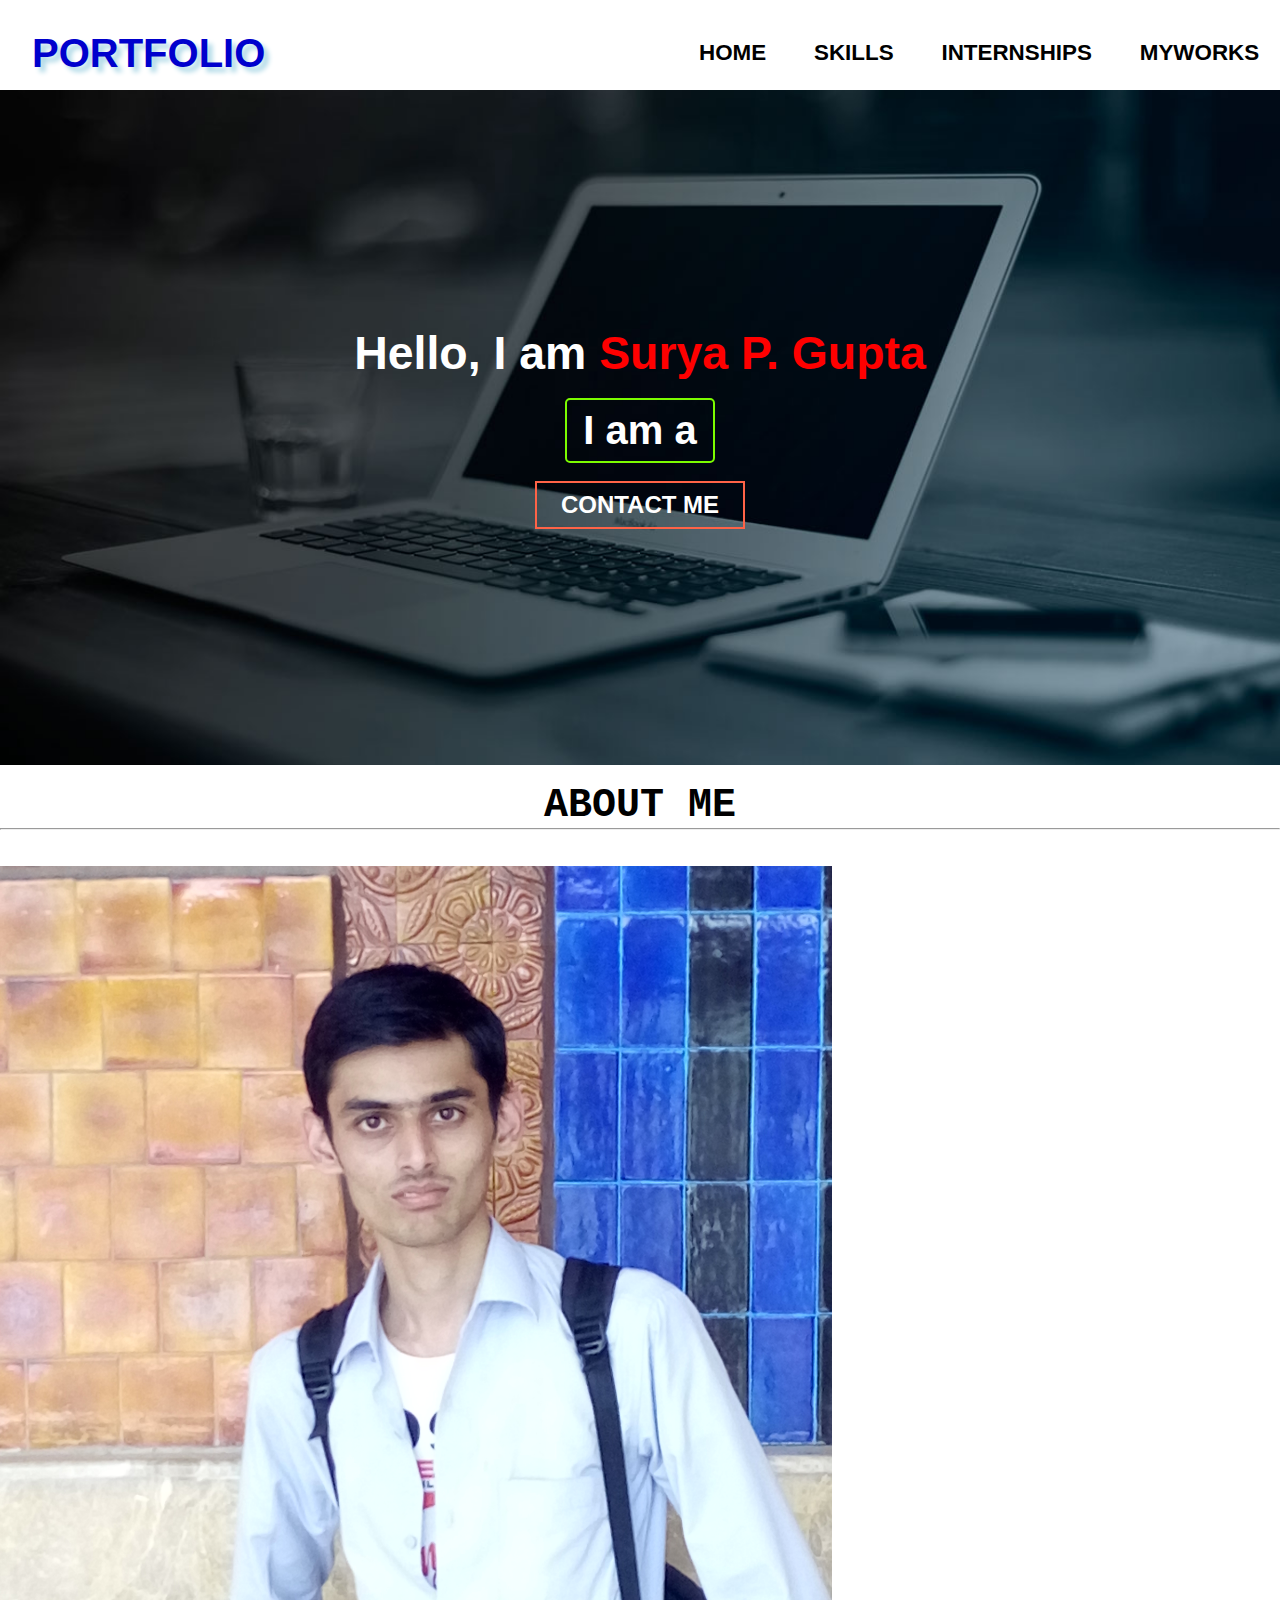
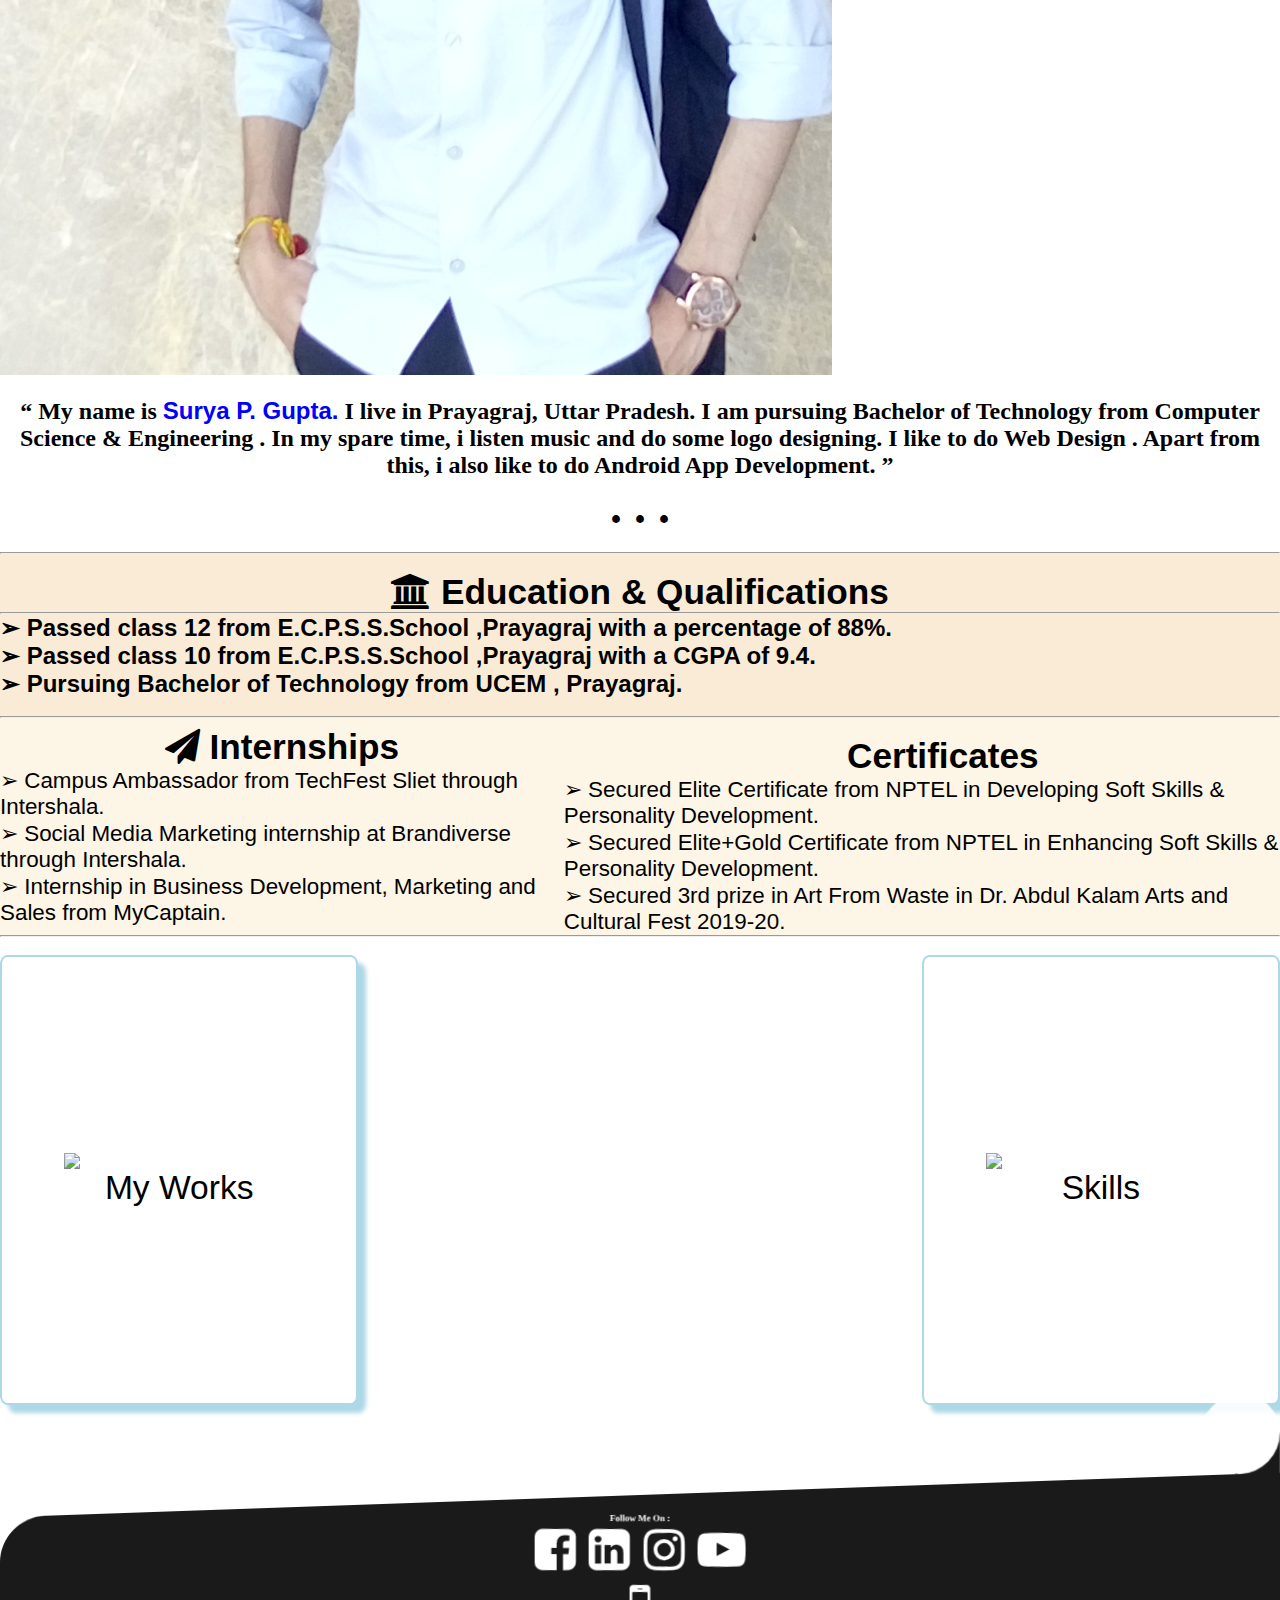
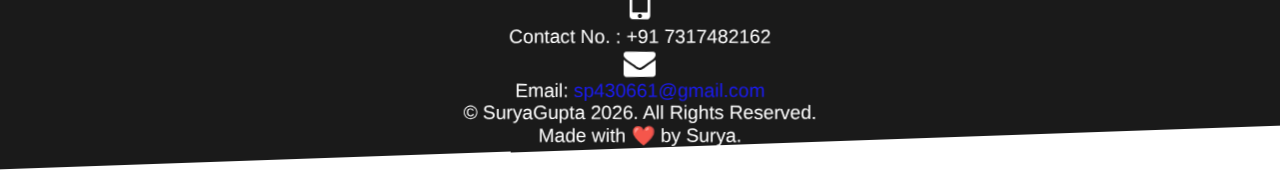
==== index.html @ 648af49d "Add files via upload" ====
<!DOCTYPE html>
<html lang="en">
<head>
    <meta charset="UTF-8">
    <meta name="viewport" content="width=device-width, initial-scale=1.0">
    <script src='https://kit.fontawesome.com/a076d05399.js'></script>
    <script src='https://code.jquery.com/jquery-3.3.1.min.js'></script>
    <link rel="stylesheet" href="rps.css">
    <link rel='stylesheet' href='image.css'>
    <script src='scrollup-master/dist/jquery.scrollUp.min.js'></script>
    <link rel="stylesheet" href="https://cdnjs.cloudflare.com/ajax/libs/font-awesome/4.7.0/css/font-awesome.min.css">
    <link rel="stylesheet" href="https://stackpath.bootstrapcdn.com/bootstrap/4.5.0/css/bootstrap.min.css" integrity="sha384-9aIt2nRpC12Uk9gS9baDl411NQApFmC26EwAOH8WgZl5MYYxFfc+NcPb1dKGj7Sk" crossorigin="anonymous">
    <title>Portfolio</title>
    <style>
        *{
            padding: 0;
            margin: 0;
            box-sizing: border-box;
            list-style-type: none;
            text-decoration: none;
            font-family:sans-serif;
            user-select: none;
        }
        #scrollUp{
            bottom: 20px;
            right: 20px;
            background-image: url('top.png');
            width: 38px;
            height: 38px;
        }
        h1{
            font-weight: bold;
            font-family: Arial, Helvetica, sans-serif;
        }
        @media screen and (min-width: 831px)
        {
            
            .home {
                height: 100%;
                width: 0%;
                color: white;
            }
            .nav ul li{
                position: relative;
                padding: 1rem 1rem;
            }
            ul li a:hover .home{
                box-sizing: border-box;
                position: absolute;
                background-color:whitesmoke;
                width: 100%;
                border-bottom: 3px solid mediumblue;
                height: 100%;
                left:0;
                z-index: -1;
                color: white;
                transition: 0.5s linear;
                top:0;
            }
            ul li a:hover{
                text-decoration: none;
            }
            h2{
            display: none;
            }
            header{
            background-color: white;
            height: 10vh;
            padding-left: 1rem;
            display: flex;
            position: sticky;
            padding-top: 2.3rem;
            justify-content: space-between;
            align-items: center;
            }
            .menu{
                display: none;
            }
            .open{
                display: none;
            }
            ul li{
                display: inline;
                padding-right: 2rem;
                font-family: 'Franklin Gothic Medium', 'Arial Narrow', Arial, sans-serif;
                font-weight: bold;
            }
            .nav ul li a:first-child{
                color: black;
            }
            .nav ul li a{
                font-size: larger;
            }
        }
        @media screen and (min-width: 280px) and (max-width: 576px)
        {
            header .port{
                color: black;
                font-family:Cambria, Cochin, Georgia, Times, 'Times New Roman', serif;
                font-size: 2.2rem;
            }
            .w{
                font-size: 1.6rem;
            }
            .heading{
                font-size: 1.6rem;
            }
            h5{
                font-size: 1.2rem;
            }
            .contact a{
                font-size: 1.2rem;
            }
        }
        @media screen and (min-width: 577px) and (max-width: 768px)
        {
            header .port{
                color: black;
                font-family:Cambria, Cochin, Georgia, Times, 'Times New Roman', serif;
                font-size: 3rem;
                padding-top: 1rem;
            }
            .open{
                margin-top: 3%;
            }
            .w{
                font-size: 2.7rem;
            }
            .heading{
                font-size: 2.8rem;
            }
            h5{
                font-size: 1.3rem;
            }
        }
        @media screen and (min-width: 769px)        {
            header .port{
                color: black;
                font-family:Cambria, Cochin, Georgia, Times, 'Times New Roman', serif;
                font-size: xx-large;
            }
            h5{
                font-size: 1.4rem;
            }
        }
        @media screen and (min-width:992px)
        {
            .contact a{
                font-size: 1.8rem;
                padding: 1rem 1rem;
            }
            h5{
                font-size: 1.7rem;
            }
            header .port{ 
                font-size: 3rem;
                padding: 1rem 1rem;
            }
            .nav ul li a{
                font-size: 1.4rem;
                font-weight: bold;
                padding: 0.3rem 0.3rem;
            }
            .open{
                display: none;
            }
        }
        @media screen and (max-width:830px)
        {
            h2{
            float: left;
            box-sizing: border-box;
            border:1px solid black ;
            padding: 0.1rem 0.4rem;
            border-radius: 3px;
            }
            header {
            text-align: center;
            background-color: white;
            height: 11vh;
            z-index: -1;
            align-items: center;
            padding:0.9rem 0.5rem;
            width: 100%;
            }
            .nav{
                display: none;
            }
            .menu{
                height: 100vh;
                width: 100%;
                margin-top: -11vh;
                z-index: 3;
                background-color: black;
                opacity: 0.7;
            }
            .menu a{
                display: flex;
                justify-content:stretch;
                padding-left: 2rem;
                line-height: 50px;
                color: white;
                font-size: larger;
                align-items: center;
            }
            .active:hover {
                border: 2px solid white;
                background-color: gray;
                padding-left:3rem;
                text-decoration: none;
                transition: 0.4s;
            }
            .menuhead{
                display: flex;
                justify-content: space-between;
                align-items: center;
                background-color: black;
                opacity: 1;
                color: white;
            }
            .menuhead .m{
                padding-left:1.5rem;
                border: none;
                color: white;
                font-size: xx-large;
                font-family: Cambria, Cochin, Georgia, Times, 'Times New Roman', serif;
                font-weight: bold;
                padding-bottom: 0rem;
            }
            .close{
                font-size: xx-large;
                border: none;
                padding-right: 0.5rem;
                margin-top: -2%;
                color: white;
                margin-right: 2%;
            }
            .item{
                display: none;
            }
            #h{
                color: white;
            }
            i{
                color: white;
            }
        }
        @media screen and (min-width: 1200px){
            header{
            background-color: white;
            height: 10vh;
            padding-left: 1rem;
            display: flex;
            position: sticky;
            padding-top: 1rem;
            justify-content: space-between;
            align-items: center;
            }
            header .port{
                color:mediumblue;
                text-shadow: 5px 5px 5px lightblue;
                font-family: sans-serif;
                font-size: 2.5rem;
            }
            h5{
            font-size: 1.5rem;
            }
            .contact a{
                font-size: 1.5rem;
            }
            .open{
                display: none;
            }
        }
        .about{
            font-family: 'Courier New', Courier, monospace;
            color: black;
        }
        .my{
            font-weight: 700;
            font-size: 2.5rem;
        }
    </style>
</head>
<body>
    <header class="container-fluid">
        <h2 class="open openbutton" onclick="openfunc()">&#9776;</h2>
        <h1 class="about port">PORTFOLIO</h1>
        <nav class="nav">
            <ul>
                <li>
                    <a href="index.html" target="_blank"  id="#g">
                        <span class='home'></span>HOME
                    </a>
                </li>
                <li>
                    <a href="#skills" class="js-scroll-trigger" >
                        <span class='home'></span>SKILLS
                    </a>
                </li>
                <li>
                    <a href="#inter" class="js-scroll-trigger" ><span class='home'>
                    </span>INTERNSHIPS
                </a>
                </li>
                <li>
                    <a href="#myworks" class="js-scroll-trigger">
                        <span class='home'></span>MYWORKS
                    </a>
                </li>
            </ul>
        </nav>
    </header>    
    <div class="menu item"><br>
        <div class="menuhead">
            <h2 class="m">PORTFOLIO</h2>
            <h2 class="close" onclick="closefunc()">
                <i class="fa fa-remove" style="color: white;"></i>
            </h2>
        </div><br>
        <a href="#" target="_blank" class="active"  id="h" style="font-size: larger;">
            <i class="fa fa-home"></i>&nbsp;&nbsp;HOME
        </a>
        <a href="#" target="skills.html" class="active" >
            <i class="fa fa-cogs"></i>&nbsp;SKILLS
        </a>
        <a href="myworks.html" class="active" >
            <i class="fa fa-laptop"></i>&nbsp;MYWORKS
        </a>
        <a href="contact.html" target="_blank" class="active" >
            <i class='fa fa-phone' style="font-size: larger;"></i>&nbsp;&nbsp;CONTACT ME
        </a>
    </div>
    <section>
        <div class="box1 container-fluid">
            <div class="box2">
                <h1 class="heading">Hello, I am </h1>
                <br>
                <h1 class="w">I am a </h1>
                <br>
                <h4 class="contact">
                    <a href="contact.html" target="_blank">
                    <span id="con"></span>CONTACT ME
                    </a>
                </h4>
            </div>
        </div><br>
        <Center>
            <h1 class="about my">ABOUT ME</h1>
        </Center>
        <hr><br>
        <div class="container">
            <div class="row">
                <div class="col-md-6 xs-6"><br>
                    <figure>
                        <img src="surya.jpg" alt="Failed To Load" class="img-responsive rounded mx-auto d-block">
                    </figure>
                </div>
                <div class="col-md-6 xs-6"><br>
                    <div class="container-fluid myself" align="center">
                        
                        <h5 style="font-family: serif;">&ldquo;&nbsp;My name is <span style="color: blue;">Surya P. Gupta.</span>
                        I live in Prayagraj, Uttar Pradesh. I am pursuing Bachelor of Technology from Computer 
                        Science & Engineering . In my spare time, i listen music and do some logo designing.
                        I like to do Web Design . Apart from this, i also like to do Android App Development.
                        &rdquo;</h5>
                        <h4 class="dot">. . .</h4><br>
                    </div>
                </div>
            </div>
        </div><hr>
        <div class="container-fluid" style="background-color: antiquewhite; width: 100%;">
            <div class="components container">
                <br>
                <p style="color: black;" id='institute'>
                    <i class="fa fa-university fa_custom" aria-hidden="true"></i>
                    Education & Qualifications
                </p><hr>
                <div class="container edu">
                    <ul class="education container-fluid">
                        <p class="e">
                            &#10146;&nbsp;Passed class 12 from E.C.P.S.S.School ,Prayagraj with a percentage of 88%.
                        </p>
                        <p class="e">
                            &#10146;&nbsp;Passed class 10 from E.C.P.S.S.School ,Prayagraj with a CGPA of 9.4.
                        </p>
                        <p class="e">
                            &#10146;&nbsp;Pursuing Bachelor of Technology from UCEM , Prayagraj.
                        </p>
                    </ul>
                </div><br><hr>
            </div>
        </div>
        <div class="intern" style="background-color:oldlace" id='inter'>
            <ul class="container in">
                <p style="color: black;" id='institute'>
                    <i class="fa fa-send fa_custom" aria-hidden="true"></i>
                    Internships
                </p>
            <p class="in">
                &#10146;&nbsp;Campus Ambassador from TechFest Sliet through Intershala.
            </p>
            <p class="in">
                &#10146;&nbsp;Social Media  Marketing internship at Brandiverse through Intershala.
            </p>
            <p class="in">
                &#10146;&nbsp;Internship in Business Development, Marketing and Sales from MyCaptain.
            </p>
            </ul>
            <ul class=" container skills"><br>
                <p style="color: black;" id='institute'>
                    <i class="fas" style="font-size:2rem"> &#xf559;&nbsp; </i>
                    Certificates
                </p>
            <p class="in">
                &#10146;&nbsp;Secured Elite Certificate from NPTEL in Developing Soft Skills & Personality
                Development.
            </p>
            <p class="in">
                &#10146;&nbsp;Secured Elite+Gold Certificate from NPTEL in Enhancing Soft Skills & Personality
                Development.
            </p>
            <p class="in">
                &#10146;&nbsp;Secured 3rd prize in Art From Waste in Dr. Abdul Kalam Arts and Cultural Fest 2019-20.
            </p>
            </ul>
        </div><hr><br>
        <div class="container workskill" id='myworks'>
            <div class="work">
                <!--<h1 class='laptop'><i class="fa fa-laptop" aria-hidden="true"></i></h1>-->
                <img src="https://img.icons8.com/fluent/96/000000/hard-working.png"/>
                <p class="lap">My Works</p>
                <a href="myworks.html" target="_blank" class="hovereffect">Click Here</a>
            </div>
            <br><br>
            <div class="sk" id='skills'>
            <!-- <img src="https://img.icons8.com/bubbles/100/000000/development-skill.png"/>-->
                
                <img src="https://img.icons8.com/clouds/100/000000/development-skill.png"/>
                <p class="lap">Skills</p>
                <a href="skills.html" target="_blank" class="hovereffect">Click Here</a>
            </div>
        </div><br>
        <br><br><br><br>
        <footer class="container-fluid socialcontact" id="e">
            <div class="row">
                <div class="container">
                    <br>
                    <h4 align="center" style="color: white;">Follow Me On :</h4>
                    <div sclass="social" align="center">
                        <ul class="links">
                            <p>
                                <a href="https://www.facebook.com/profile.php?id=100024963634024">
                                    <i class="fa fa-facebook-square teal-color " ></i>
                                </a>
                            </p>
                            <p>
                                <a href="https://www.facebook.com/profile.php?id=100024963634024">
                                    <i class="fa fa-linkedin-square teal-color " ></i>
                                </a>
                            </p>
                            <p>
                                <a href="https://www.linkedin.com/in/surya-gupta-39b497180/">
                                    <i class="fa fa-instagram teal-color " ></i>
                                </a>
                            </p>
                            <p>
                                <a href="https://www.youtube.com/channel/UCQPVqxI3JLKQBkC3VFlG3bg" target='_blank'>
                                    <i class="fa fa-youtube-play teal-color " ></i>
                                </a>
                            </p>
                        </ul>
                    </div>
                </div>
                <div class="contactme container">
                    <p style="color: white;" align="center">
                        <i class="fa fa-mobile" style="font-size: 3rem;"></i><br>
                        Contact No. : +91 7317482162
                    </p>
                    <p style="color: white;" align="center">
                        <i class="fa fa-envelope" style="font-size: 2rem;"></i><br>
                        Email:<a href="mailto:spg@gmailcom?">&nbsp;sp430661@gmail.com</a>
                    </p>
                    <p style=" color:white; text-align:center;">
                        &copy; SuryaGupta 
                        <script>document.write(new Date().getFullYear());
                        </script>. All Rights Reserved. 
                    </p>
                    <p style="color:white; text-align:center;" >
                        Made with &#10084;&#65039; by Surya.
                    </p>
                </div>
            </div>
        </footer>
</section>
    <script>
        $(function(){
            $.scrollUp({
                scrollSpeed:500,
                scrollImg:true
            });
        });
        let openbut=document.querySelector('.open');
        let closebut=document.querySelector('.close');
        function openfunc()
        {
            document.querySelector('.menu').style.marginTop='-11vh';
            document.querySelector('h1').style.display='none';
            openbut.style.display='none';   
            $(document).ready(function(){
            $('.menu').css('width','100vw');
            //$('header').hide();
            $('.menu').show('slow');
        });
            document.querySelector('section').style.display='none';
        }
        document.querySelector('.active').addEventListener('click',function(){
            this.style.color='white';
        })

        function closefunc()
        {
            document.querySelector('.menu').style.display='none';    
            openbut.style.display='block'; 
            document.querySelector('h1').style.display='block';
            document.querySelector('h1').style.textAlign='center';
            $(document).ready(function(){
            $('.menu').css('width','0');
            $('header').show('slow');
            $('.menu').hide('slow');
    });
            document.querySelector('section').style.display='block';
            
        }
    </script>
</body>
</html>
---- rps.css ----
@media only screen and (min-width:280px) and (max-width:576px)
{
    .heading{
        color: white;
        font-size: 1.6rem;
        font-weight: bold;
        padding-left: 1.4rem;
        white-space: nowrap;
    }
    .education .e{
        font-family: 'Trebuchet MS', 'Lucida Sans Unicode', 'Lucida Grande', 'Lucida Sans', Arial, sans-serif;
        font-weight: bold;
        font-size: large;
    }
    p
    {
        text-align: left;
        font-family: 'Trebuchet MS', 'Lucida Sans Unicode', 'Lucida Grande', 'Lucida Sans', Arial, sans-serif;
    }
    .contact{
        box-sizing: border-box;
        border:2px solid tomato;
        padding: 0.5rem 0.5rem;
        position: relative;
    }
    .contact a{
        color: white;
        font-size: 1.1rem;
    }
    .contact a:hover #con{
        text-decoration: none;
        color: white;
        background-color: tomato;
        z-index: 0;
        position: absolute;
        bottom:0;
        box-sizing: border-box;
        width: 100%;
        height: 100%;
        border: 2px solid tomato;
        left: 0;
        transition: 0.6s linear;
    }
    .contact a:hover{
        text-decoration: none;
        color: white;
    }
    #con{
        width: 100%;
        height: 0%;
        transition: 0.6s;
        color: white;
    }
    .heading::after{
        color: red;
        content: 'Surya P. Gupta';
        font-size: 1.8rem;
        padding-right: 1.5rem;
        font-weight: bold;
    }
    .contact{
        font-size: larger;
        text-decoration: none;
    }
    img{
        width: 70%;
    }
    .box1{
        display: flex;
        background-image: url('port.jpg');
        background-repeat: no-repeat;
        background-size: cover;
        opacity: 1;
        height: 50vh;
        display: flex;
        justify-content: center;
        align-items: center;
        width: 100%;
        height: 40vh;
        background-color: black;
        opacity: 0.8;
    }
    .box2{
        display: flex;
        justify-content: center;
        flex-direction: column;
        align-items: center;
    }
    .w{
        color: white;
        font-weight: bold;
        border: 2px solid lawngreen;
        padding: 0.5rem 1rem;
        font-size: 1.4rem;
        border-radius: 5px;
    }
    .hovereffect{
        position: absolute;
        color: white;
        font-size: large;
        top:50%;
        left: 50%;
        transform: translate(1500px,-50%);   
        border: 2px solid white;
        z-index: 10;
        white-space: nowrap;
        transition: 0.8s;
        box-sizing: border-box;
        font-weight: bold;
        padding: 0.5rem 0.5rem;
        transition-timing-function: linear;
    }
} 
@media only screen and (min-width:577px) and (max-width:768px)
{
    .box1{
        background-image: url('port.jpg');
        background-repeat: no-repeat;
        background-size: cover;
        opacity: 0.8;
        height: 50vh;
        display: flex;
        justify-content: center;
        align-items: center;
    }
    .education .e{
        font-family: 'Trebuchet MS', 'Lucida Sans Unicode', 'Lucida Grande', 'Lucida Sans', Arial, sans-serif;
        font-weight: bold;
        font-size: 1.5rem;
    }
    img{
        width: 60%;
    }
    .box2{
        display: flex;
        justify-content: center;
        align-items: center;
        flex-direction: column;
    }
    .heading{
        color: white;
        font-weight: bold;
        font-size: 2.2rem;
        white-space: nowrap;
    }
    .w{
        color: white;
        font-weight: bold;
        font-size: 1.8rem;
        border: 2px solid lawngreen;
        padding: 0.5rem 1rem;
        border-radius: 5px;
    }
    .heading::after{
        color: red;
        content: 'Surya P. Gupta';
        font-size: 2.8rem;
        font-weight: bold;
    }
    .contact{
        box-sizing: border-box;
        border:2px solid tomato;
        padding: 0.5rem 0.5rem;
        position: relative;
    }
    .contact a{
        color: white;
        font-size: 1.2rem;
    }
    .contact a:hover #con{
        text-decoration: none;
        color: white;
        background-color: tomato;
        z-index: 0;
        position: absolute;
        bottom:0;
        box-sizing: border-box;
        width: 100%;
        height: 100%;
        border: 2px solid tomato;
        left: 0;
        transition: 0.6s linear;
    }
    .contact a:hover{
        text-decoration: none;
        color: white;
    }
    #con{
        width: 100%;
        height: 0%;
        transition: 0.6s;
        color: white;
    }
    #institute
   {
    font-weight: bolder;
    text-align: center;
    font-family: 'Courier New', Courier, monospace;
    font-size: 2.1rem;
   }
}   
@media only screen and (min-width:769px)
{
    .education .e{
        font-family: 'Trebuchet MS', 'Lucida Sans Unicode', 'Lucida Grande', 'Lucida Sans', Arial, sans-serif;
        font-weight: bold;
        font-size: x-large;
    }
    .box1{
        background-image: url('port.jpg');
        background-repeat: no-repeat;
        background-size: cover;
        opacity: 1;
        height: 55vh;
        display: flex;
        justify-content: center;
        width: 100%;
        z-index: -1;
        display: flex;
        justify-content: center;
        align-items: center;
    }
    .box2{
        display: flex;
        justify-content: center;
        align-items: center;
        flex-direction: column;
    }
    .heading{
        color: white;
        font-weight: bold;
        font-size: 2.4rem;
        white-space: nowrap;
    }
    .heading::after{
        color: red;
        content: 'Surya P. Gupta';
        font-size: 2.4rem;
        font-weight: bold;
    }
    .contact{
        box-sizing: border-box;
        border:2px solid tomato;
        padding: 0.5rem 0.5rem;
        position: relative;
    }
    .contact a:hover #con{
        text-decoration: none;
        color: white;
        background-color: tomato;
        z-index: 0;
        position: absolute;
        bottom:0;
        box-sizing: border-box;
        width: 100%;
        height: 100%;
        border: 2px solid tomato;
        left: 0;
        transition: 0.6s linear;
    }
    .contact a:hover{
        text-decoration: none;
        color: white;
    }
    .contact a{
        color: white;
    }
    #con{
        width: 100%;
        height: 0%;
        transition: 0.6s;
        color: white;
    }
    .w{
        color: white;
        border: 2px solid lawngreen;
        border-radius: 5px;
        padding: 0.5rem 1rem;
        font-weight: bold;
        font-size: 2.2rem;
    }
    img{
        width: 70%;
    }
    #institute{
        font-size: 2rem;
        font-weight: bold;
        font-family: 'Trebuchet MS', 'Lucida Sans Unicode', 'Lucida Grande', 'Lucida Sans', Arial, sans-serif;
    }
}   
.w::after{
    animation-name: change;
    content: '';
    animation-timing-function: linear;
    animation-iteration-count: infinite;
    animation-duration: 1.2s;
    color:violet;
}
#institute
{
    font-weight: bolder;
    text-align: center;
    font-size: 2rem;
}
@keyframes change {
    0%{
        content: 'Web Developer.';
    }
    100%{
        content: 'Programmer.';
    }
    
}
h1{
    color:blue;
}

@media screen and (min-width:992px)
{
    .heading{
        color: white;
        font-weight: bold;
        font-size: 2.6rem;
        white-space: nowrap;
    }
    .heading::after{
        color: red;
        content: 'Surya P. Gupta';
        font-size: 2.6rem;
        font-weight: bold;
    }
    .w{
        color: white;
        border: 2px solid lawngreen;
        border-radius: 5px;
        padding: 0.5rem 1rem;
        font-weight: bold;
        font-size: 2.3rem;
    }
    .w::after{
        animation-name: change;
        content: '';
        animation-timing-function: linear;
        animation-iteration-count: infinite;
        animation-duration: 1.2s;
        color:violet;
    }
    .education .e{
        font-family: 'Trebuchet MS', 'Lucida Sans Unicode', 'Lucida Grande', 'Lucida Sans', Arial, sans-serif;
        font-weight: bold;
        font-size: 1.8rem;
    }
    p{
        font-size: xx-large;
    }
    .box1{
        background-image: url('port.jpg');
        background-repeat: no-repeat;
        background-size: cover;
        opacity: 1;
        height: 40vh;
        display: flex;
        justify-content: center;
        width: 100%;
        z-index: -1;
        display: flex;
        justify-content: center;
        align-items: center;       
    }
    img{
        width: 60%;
    }
    .contact{
        box-sizing: border-box;
        border:2px solid tomato;
        padding: 0.5rem 0.5rem;
        position: relative;
    }
    .contact a:hover #con{
        text-decoration: none;
        color: white;
        background-color: tomato;
        z-index: 0;
        position: absolute;
        bottom:0;
        box-sizing: border-box;
        width: 100%;
        height: 100%;
        border: 2px solid tomato;
        left: 0;
        transition: 0.6s linear;
    }
    .contact a:hover{
        text-decoration: none;
        color: white;
    }
    #con{
        width: 100%;
        height: 0%;
        transition: 0.6s;
        color: white;
    }
    .contact a{
        color: white;
    }
    #institute
    {
        font-size: 2.2rem;
        text-align: center;
        font-weight: bolder;
        font-family: 'Trebuchet MS', 'Lucida Sans Unicode', 'Lucida Grande', 'Lucida Sans', Arial, sans-serif;
    }
}
@media screen and (min-width:1200px) 
{
    .education .e{
    font-family: 'Trebuchet MS', 'Lucida Sans Unicode', 'Lucida Grande', 'Lucida Sans', Arial, sans-serif;
    font-weight: bold;
    font-size: x-large;
}
    .box1{
        background-image: url('port.jpg');
        background-repeat: no-repeat;
        background-size: cover;
        opacity: 1;
        height: 75vh;
        display: flex;
        justify-content: center;
        width: 100%;
        z-index: -1;
        display: flex;
        justify-content: center;
        align-items: center;       
    }
    .box2{
        display: flex;
        justify-content: center;
        align-items: center;
        flex-direction: column;
    }
    .heading{
        color: white;
        font-weight: bold;
        font-size: 2.9rem;
        white-space: nowrap;
    }
    .heading::after{
        color: red;
        content: 'Surya P. Gupta';
        font-size: 2.9rem;
        font-weight: bold;
    }   
    }
    .w{
        color: white;
        border: 2px solid lawngreen;
        border-radius: 5px;
        padding: 0.5rem 1rem;
        font-weight: bold;
        font-size: 2.5rem;
    }
    img{
        width:65%;
    }
    .contact a{
        font-size: x-large;
        text-decoration: none;
        color: white;
        z-index: 3;
    }
    .contact{
        box-sizing: border-box;
        border:2px solid tomato;
        padding: 0.5rem 0.5rem;
        position: relative;
    }
    .contact a:hover #con{
        text-decoration: none;
        color: white;
        background-color: tomato;
        z-index: 0;
        position: absolute;
        bottom:0;
        box-sizing: border-box;
        width: 100%;
        height: 100%;
        border: 2px solid tomato;
        left: 0;
        transition: 0.6s linear;
    }
    .contact a:hover{
        text-decoration: none;
        color: white;
    }
    #con{
        width: 100%;
        height: 0%;
        transition: 0.6s;
        color: white;
    }
    #institute
    {
        font-size: 2.2rem;
        text-align: center;
        font-family: 'Gill Sans', 'Gill Sans MT', Calibri, 'Trebuchet MS', sans-serif;
    }
}   

img{
    filter: grayscale(0);
}
span{
    font-weight: bold;
    font-family: 'Trebuchet MS', 'Lucida Sans Unicode', 'Lucida Grande', 'Lucida Sans', Arial, sans-serif;
}
.dot{
    font-weight: bolder;
    color:black;
    font-size: 3rem;
}
h4{
    font-weight: bold;
    font-size: xx-small;
    font-family: Cambria, Cochin, Georgia, Times, 'Times New Roman', serif;
}
.fa_custom{
    color: black;
}

@media screen and (min-width:300px)
{
    .workskill
    {
        display: flex;
        justify-content: center;
        align-items: center;
        flex-direction: column;
    }
    .workskill .work{
        width: 60%;
        height: 37vh;
        box-sizing: border-box;
        box-shadow: 4px 5px 3px lightblue;
        border:2px solid lightblue;
        display: flex;
        justify-content: center;
        flex-direction: column;
        border-radius: 2%;
        align-items: center;
    }
    .workskill .sk{
        width: 60%;
        height: 37vh;
        box-sizing: border-box;
        box-shadow: 5px 5px 3px lightblue;
        border:2px solid lightblue;
        display: flex;
        flex-direction: column;
        justify-content: center;
        align-items: center;
    }
    .laptop
    {
        font-size: 5.6rem;
        color: white;
    }
    .lap{
        font-size: 1.7rem;
        color: black;
        font-family: -apple-system, BlinkMacSystemFont, 'Segoe UI', Roboto, Oxygen, Ubuntu, Cantarell, 'Open Sans', 'Helvetica Neue', sans-serif;
    }
    .contactme p{
        color: white;
        font-size: 1.2rem;
        text-align: center;
    }
    .social a{
        color: white;
        font-size: 2.6rem;
    }

}
@media only screen and (min-width:576px)
{
    .intern
{
    display: flex;
    justify-content: flex-start;
    align-items: center;
    flex-direction: column;
}
.in
{
    display: flex;
    justify-content: flex-start;
    align-items: center;
    flex-direction: column;
}
.skills
{
    display: flex;
    justify-content: center;
    align-items: center;
    flex-direction: column;
}
.intern .in{
    font-family: 'Gill Sans', 'Gill Sans MT', Calibri, 'Trebuchet MS', sans-serif;
    font-size: 1.4rem;
    font-weight: 700;
}
.workskill
    {
        display: flex;
        justify-content: center;
        align-items: center;
        flex-direction: column;
    }
    .workskill .work{
        width: 47%;
        height: 40vh;
        display: flex;
        justify-content: center;
        flex-direction: column;
        border-radius: 2%;
        box-sizing: border-box;
        box-shadow: 8px 8px 4px lightblue;
        border:2px solid lightblue;
        align-items: center;
    }
    .workskill .sk{
        width: 47%;
        height: 40vh;
        display: flex;
        justify-content: center;
        align-items: center;
        box-sizing: border-box;
        box-shadow: 8px 8px 4px lightblue;
        border:2px solid lightblue;
    }
    .laptop
    {
        font-size: 8.8rem;
        color: white;
    }
    .lap{
        font-size: 2.7rem;
        color: black;
        font-family: Verdana, Geneva, Tahoma, sans-serif;
    }
    .contactme p{
        color: white;
        font-size: 1.3rem;
    }
    .social a{
        color: white;
        font-size: 3rem;
    }
    #e{
        transform: skewY(-2deg);
        border-top-left-radius: 10%;
    }
    .hovereffect{
        position: absolute;
        color: white;
        font-size: 2rem;
        top:50%;
        left: 50%;
        transform: translate(1500px,-50%);   
        border: 2px solid white;
        z-index: 10;
        white-space: nowrap;
        transition: 0.8s;
        box-sizing: border-box;
        font-weight: bold;
        padding: 0.8rem 0.8rem;
        transition-timing-function: linear;
    }
}

@media screen and (min-width:769px)
{
    .intern
    {
        display: flex;
        justify-content: space-between;
        align-items: center;
        flex-direction: row;
    }
    .hovereffect{
        position: absolute;
        color: white;
        font-size: 2.5rem;
        top:50%;
        left: 50%;
        transform: translate(1500px,-50%);   
        border: 3.2px solid white;
        z-index: 10;
        white-space: nowrap;
        transition: 0.8s;
        box-sizing: border-box;
        font-weight: bold;
        padding: 0.8rem 0.8rem;
        transition-timing-function: linear;
    }
    .in
    {
        display: flex;
        justify-content: center;
        align-items: center;
        flex-direction: column;
    }
    .skills
    {
        display: flex;
        justify-content: center;
        align-items: center;
        flex-direction: column;
    }
    .intern .in{
        font-family: 'Gill Sans', 'Gill Sans MT', Calibri, 'Trebuchet MS', sans-serif;
        font-size: 1.6rem;
    }
    .workskill
    {
        display: flex;
        justify-content: space-between;
        align-items: center;
        flex-direction: row;
    }
    .workskill .work{
        width: 45%;
        height: 40vh;
        display: flex;
        justify-content: center;
        align-items: center;
    }
    .workskill .sk{
        width: 45%;
        height: 40vh;
        display: flex;
        flex-direction: column;
        justify-content: center;
        align-items: center;
        box-sizing: border-box;
        box-shadow: 8px 8px 4px lightblue;
        border:2px solid lightblue;
    }
    .laptop{
        font-size: 12rem;
    }
    .lap{
        color: black;
        font-size: 3.5rem;
        font-family: 'Trebuchet MS', 'Lucida Sans Unicode', 'Lucida Grande', 'Lucida Sans', Arial, sans-serif;
    }
    .contactme p{
        color: white;
        font-size: 1.3rem;
    }
    .social a{
        color: white;
        font-size: 3rem;
    }
    #e{
        transform: skewY(-2deg);
        border-top-left-radius: 45px;
    }
}

@media screen and (min-width:1200px)
{
    .workskill
    {
        display: flex;
        justify-content: space-between;
        align-items: center;
        flex-direction: row;
    }
    .workskill .work{
        width: 28%;
        height: 50vh;
        background-color: white;
        display: flex;
        justify-content: center;
        align-items: center;
        box-sizing: border-box;
        box-shadow: 8px 8px 4px lightblue;
        border:2px solid lightblue;
    }
    .workskill .sk{
        width: 28%;
        height: 50vh;
        background-color: white;
        display: flex;
        justify-content: center;
        align-items: center;
        box-sizing: border-box;
        box-shadow: 8px 8px 4px lightblue;
        border:2px solid lightblue;
    }
    .laptop{
        font-size: 9rem;
    }
    .lap{
        color: black;
        font-family: Verdana, Geneva, Tahoma, sans-serif;
        font-size: 2.1rem;
    }
    .intern .in{
        font-family: 'Gill Sans', 'Gill Sans MT', Calibri, 'Trebuchet MS', sans-serif;
        font-size: 1.4rem;
        font-weight: normal;
    }
    .contactme p{
        color: white;
        font-size: 1.2rem;
    }
    .hovereffect{
        position: absolute;
        color: white;
        font-size: x-large;
        top:50%;
        left: 50%;
        transform: translate(1500px,-50%);   
        border: 2px solid white;
        z-index: 10;
        white-space: nowrap;
        transition: 0.8s;
        box-sizing: border-box;
        font-weight: bold;
        padding: 0.5rem 0.5rem;
        transition-timing-function: linear;
    }
}
.fas{
    color: black;
}
.sk{
    border-radius: 2%;
}
.socialcontact{
    background-color: black;
    opacity: 0.9;
}
.social {
    display: flex;
    justify-content: center;
    flex-direction: row;
}
.teal-color
{
    color: white;
}
.links p{
    display: inline;
    font-size: 3rem;
}
.links p a:hover .teal-color{
    color:greenyellow;
    text-decoration: none;
}
.socialcontact::after{
    background-color:white;
    content: '';
    width: 80px;
    height: 80px;
    position: absolute;
    right: 0;
    top:-80px;
    border-radius: 50%;
    
}
.socialcontact::before{
    background-color:black;
    content: '';
    width: 45px;
    height: 40px;
    position: absolute;
    right: 0;
    top:-40px;
    z-index:-2;   
}
#e{
    transform: skewY(-2deg);
    border-top-left-radius: 45px;
}
#e p{
    transform: skewY(2deg);
}
#e ul{
    transform: skewY(2deg);
}
#e h4{
    transform: skewY(2deg);
}
.workskill .work:hover,.sk:hover{
    transform: scale(1.1);
}

.work,.sk{
    width: 30%;
    position: relative;
    overflow: hidden;
    height: 300px;
}
.work::after,.sk::after{
    content: '';
    width: 100%;
    height: 50vh;
    position: absolute;
    top:50%;
    left: 50%;
    transform: translate(-1500px,-50%); 
    z-index: 7;  
    background-color: rgba(24,220,255,0.8);
    transition: 0.8s;
    border-radius: 2%;
}
.work:hover:after,.sk:hover::after{
    transform: translate(-50%,-50%);
    transition: 0.8s;
}
.work:hover .hovereffect,.sk:hover .hovereffect{
    transform: translate(-50%,-50%);
    transition-timing-function: ease;
}
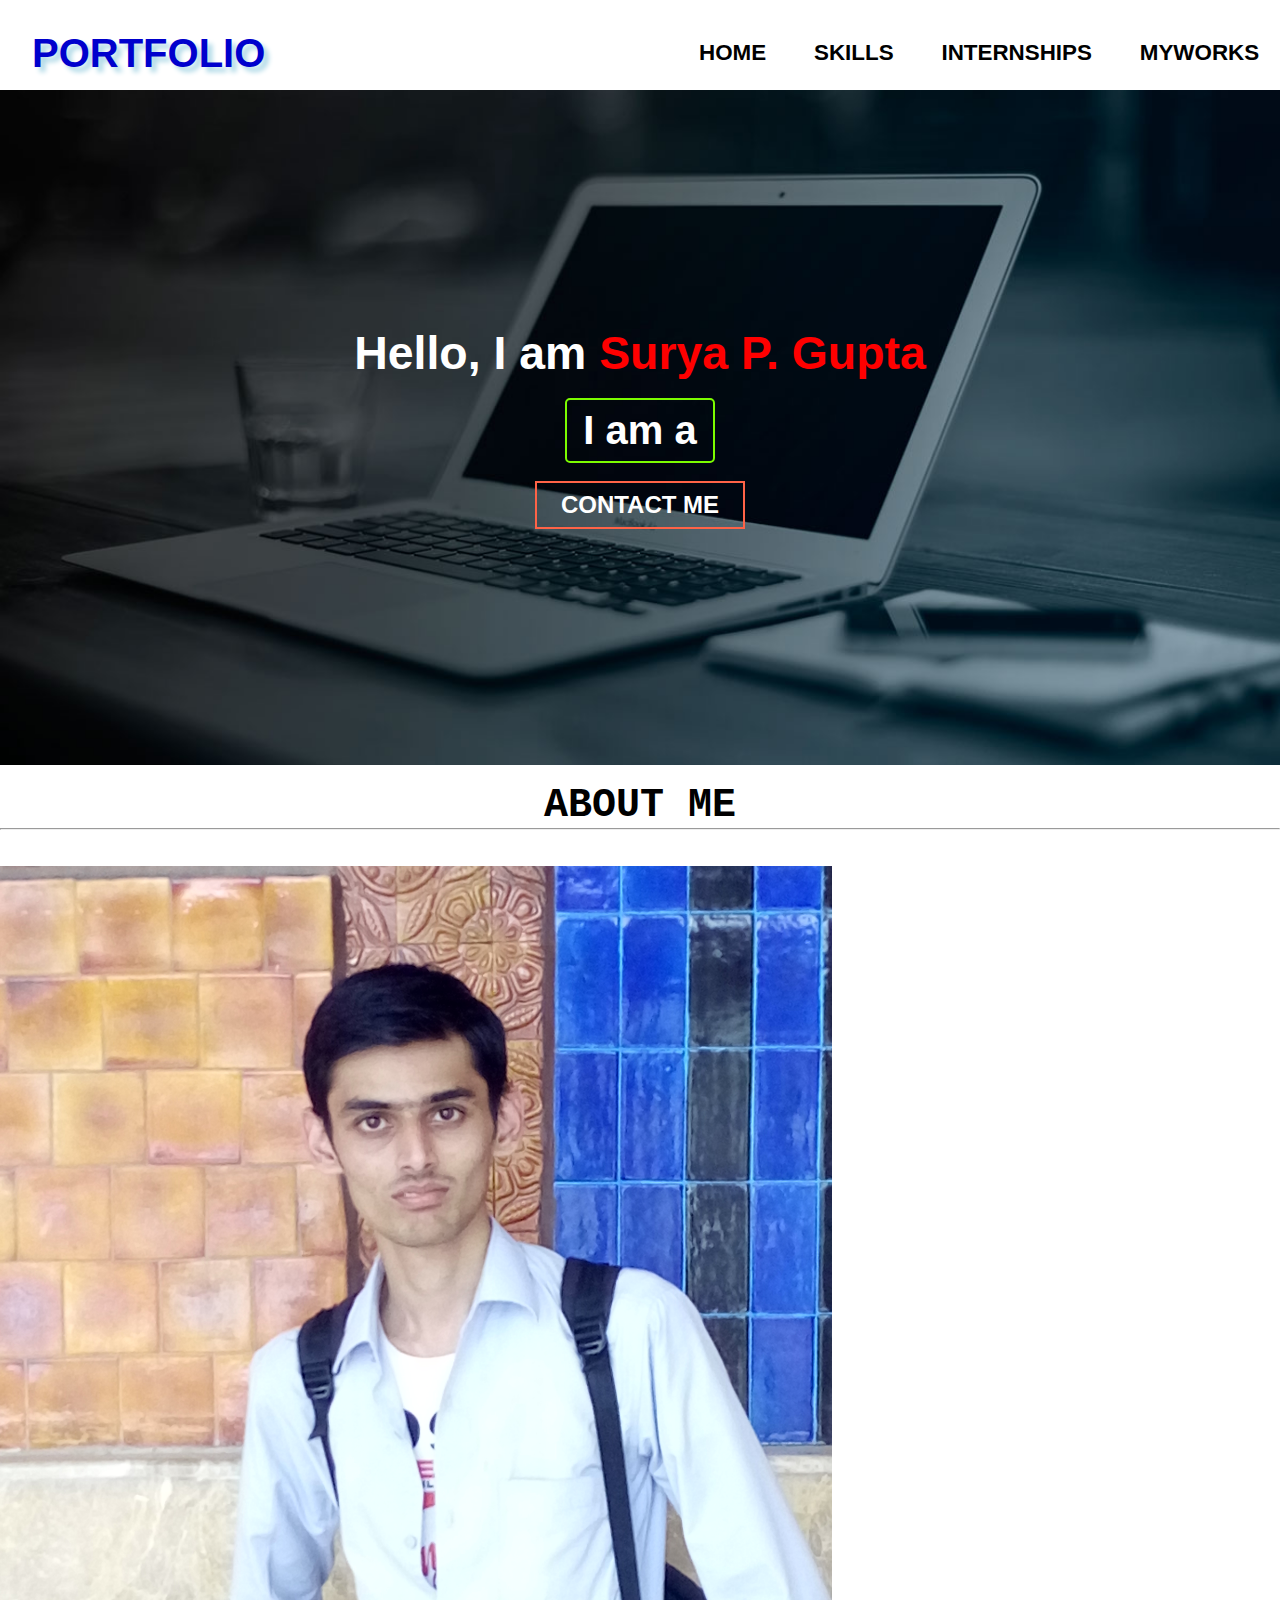
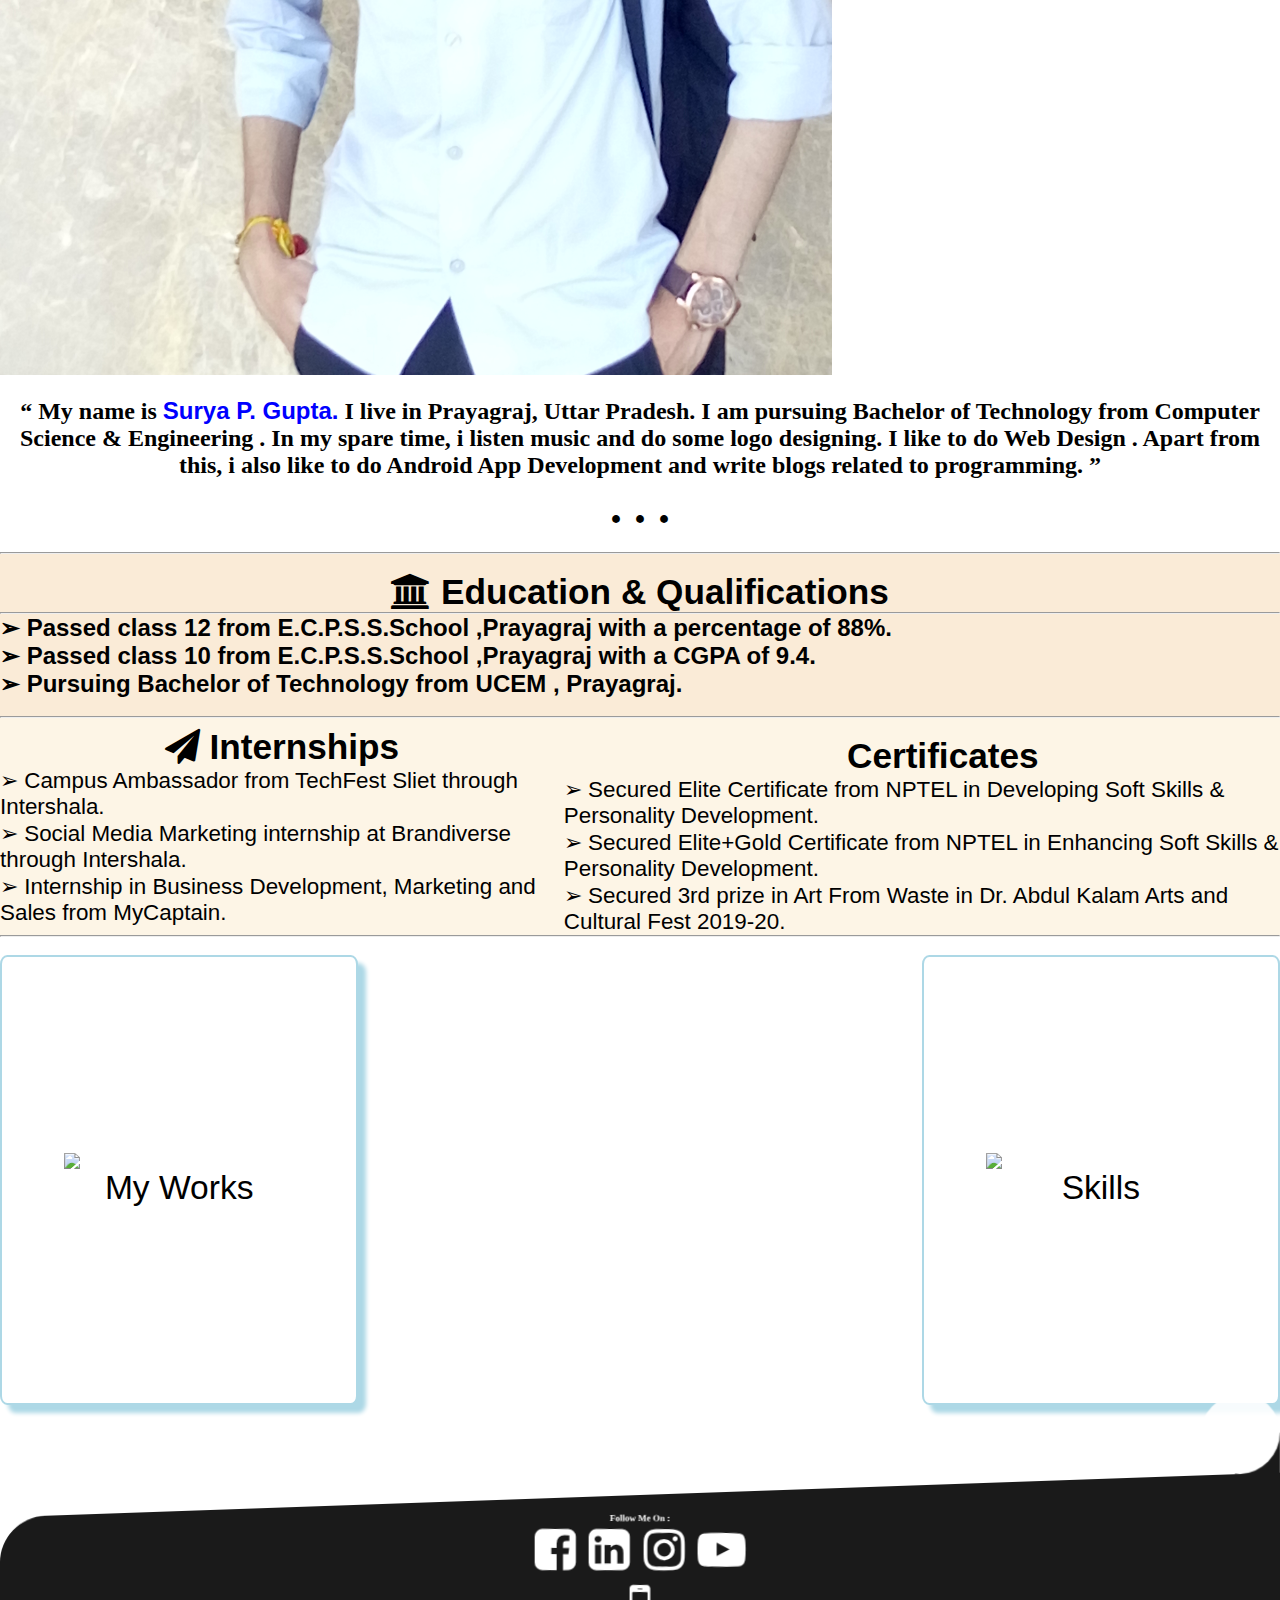
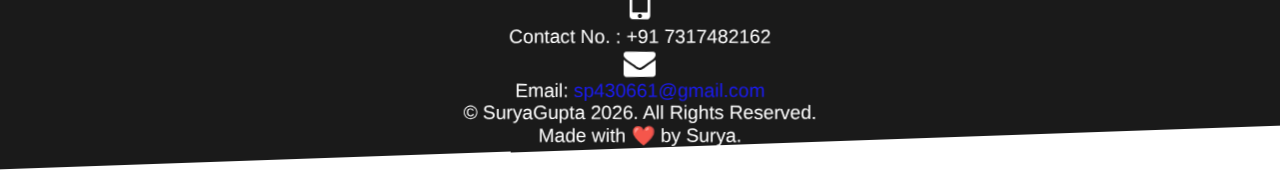
==== commit f8894800: "Update index.html" ====
--- a/index.html
+++ b/index.html
@@ -318,10 +318,10 @@
                 <i class="fa fa-remove" style="color: white;"></i>
             </h2>
         </div><br>
-        <a href="#" target="_blank" class="active"  id="h" style="font-size: larger;">
+        <a href="index.html" target="_blank" class="active"  id="h" style="font-size: larger;">
             <i class="fa fa-home"></i>&nbsp;&nbsp;HOME
         </a>
-        <a href="#" target="skills.html" class="active" >
+        <a href="skills.html" target="skills.html" class="active" >
             <i class="fa fa-cogs"></i>&nbsp;SKILLS
         </a>
         <a href="myworks.html" class="active" >
@@ -362,7 +362,7 @@
                         <h5 style="font-family: serif;">&ldquo;&nbsp;My name is <span style="color: blue;">Surya P. Gupta.</span>
                         I live in Prayagraj, Uttar Pradesh. I am pursuing Bachelor of Technology from Computer 
                         Science & Engineering . In my spare time, i listen music and do some logo designing.
-                        I like to do Web Design . Apart from this, i also like to do Android App Development.
+                        I like to do Web Design . Apart from this, i also like to do Android App Development and write blogs related to programming.
                         &rdquo;</h5>
                         <h4 class="dot">. . .</h4><br>
                     </div>
@@ -534,4 +534,4 @@
         }
     </script>
 </body>
-</html>+</html>
--- a/rps.css
+++ b/rps.css
@@ -293,7 +293,8 @@
     content: '';
     animation-timing-function: linear;
     animation-iteration-count: infinite;
-    animation-duration: 1.2s;
+    animation-duration: 1.3s;
+    animation-direction:alternate-reverse;
     color:violet;
 }
 #institute
@@ -307,7 +308,7 @@
         content: 'Web Developer.';
     }
     100%{
-        content: 'Programmer.';
+        content: 'Blogger.';
     }
     
 }
@@ -340,9 +341,10 @@
     .w::after{
         animation-name: change;
         content: '';
-        animation-timing-function: linear;
+        animation-timing-function: ease;
         animation-iteration-count: infinite;
         animation-duration: 1.2s;
+        animation-direction:alternate-reverse;
         color:violet;
     }
     .education .e{
@@ -923,4 +925,4 @@
 .work:hover .hovereffect,.sk:hover .hovereffect{
     transform: translate(-50%,-50%);
     transition-timing-function: ease;
-}+}
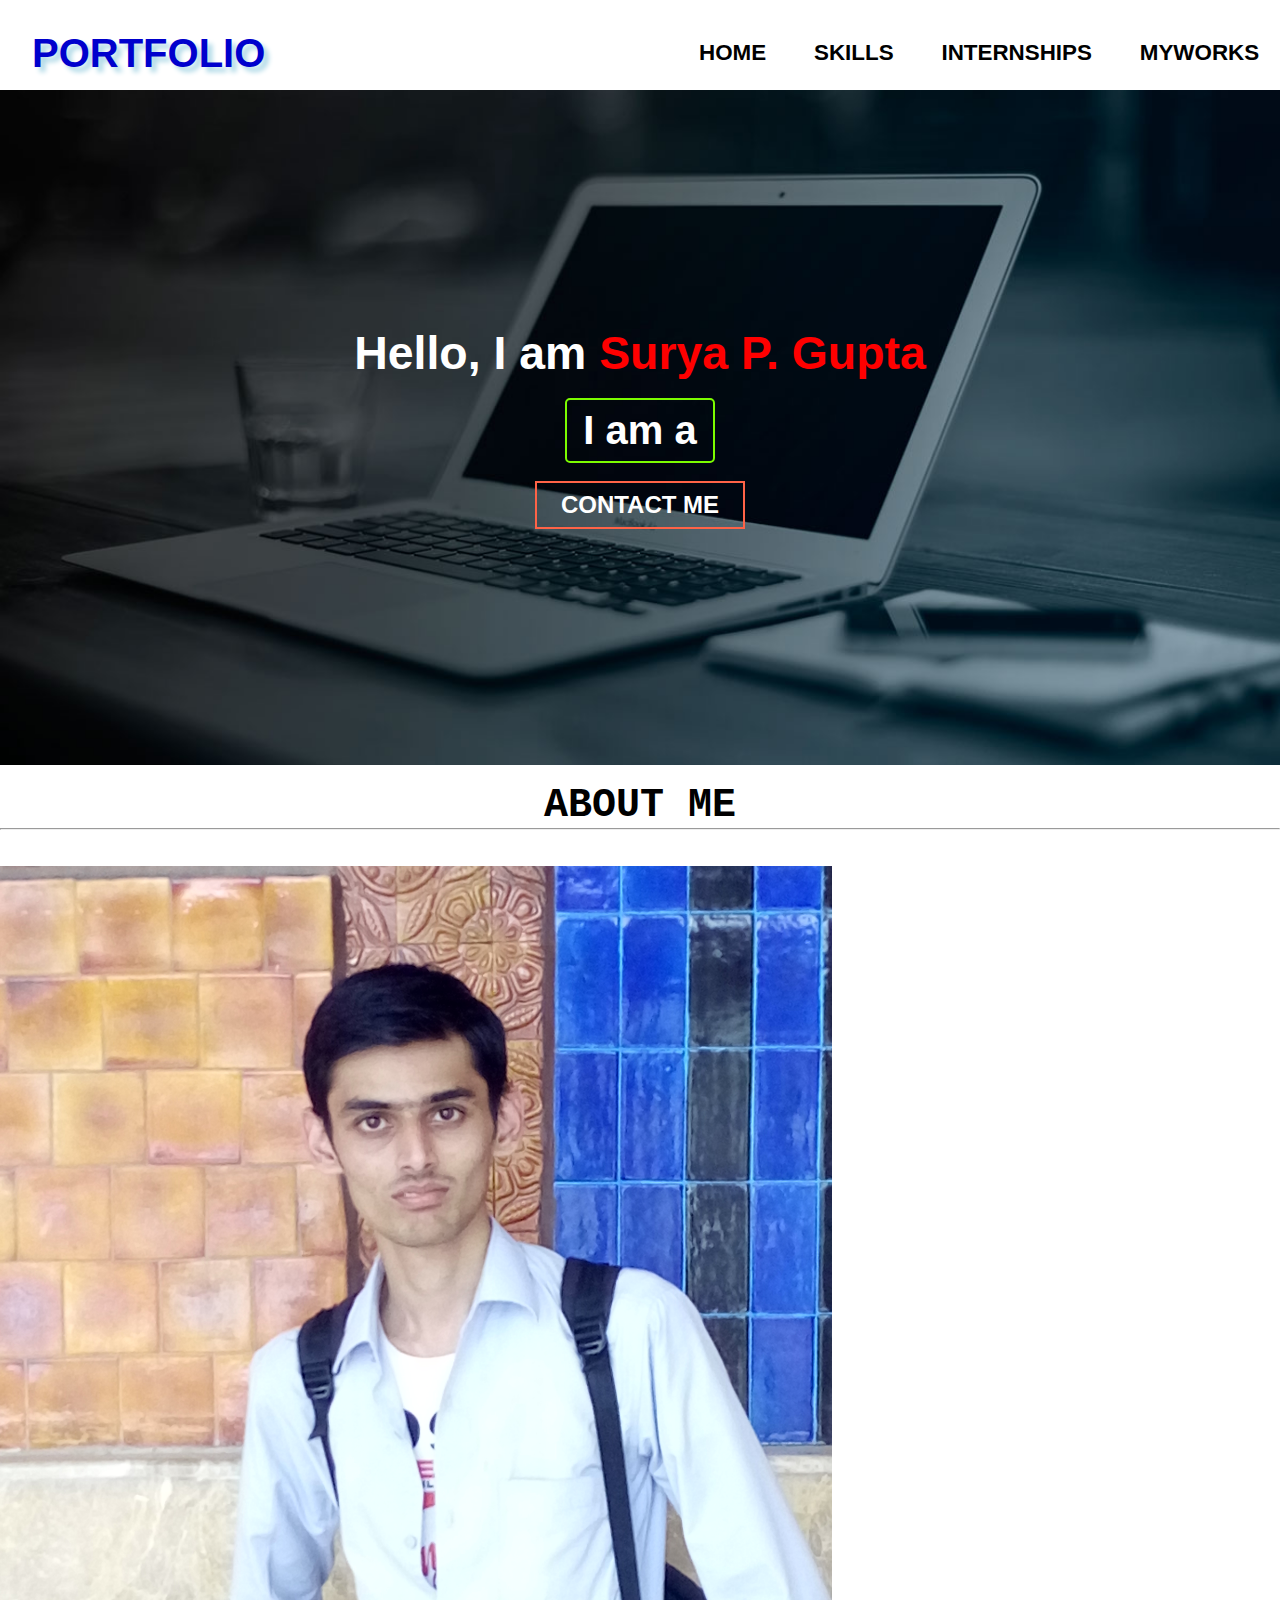
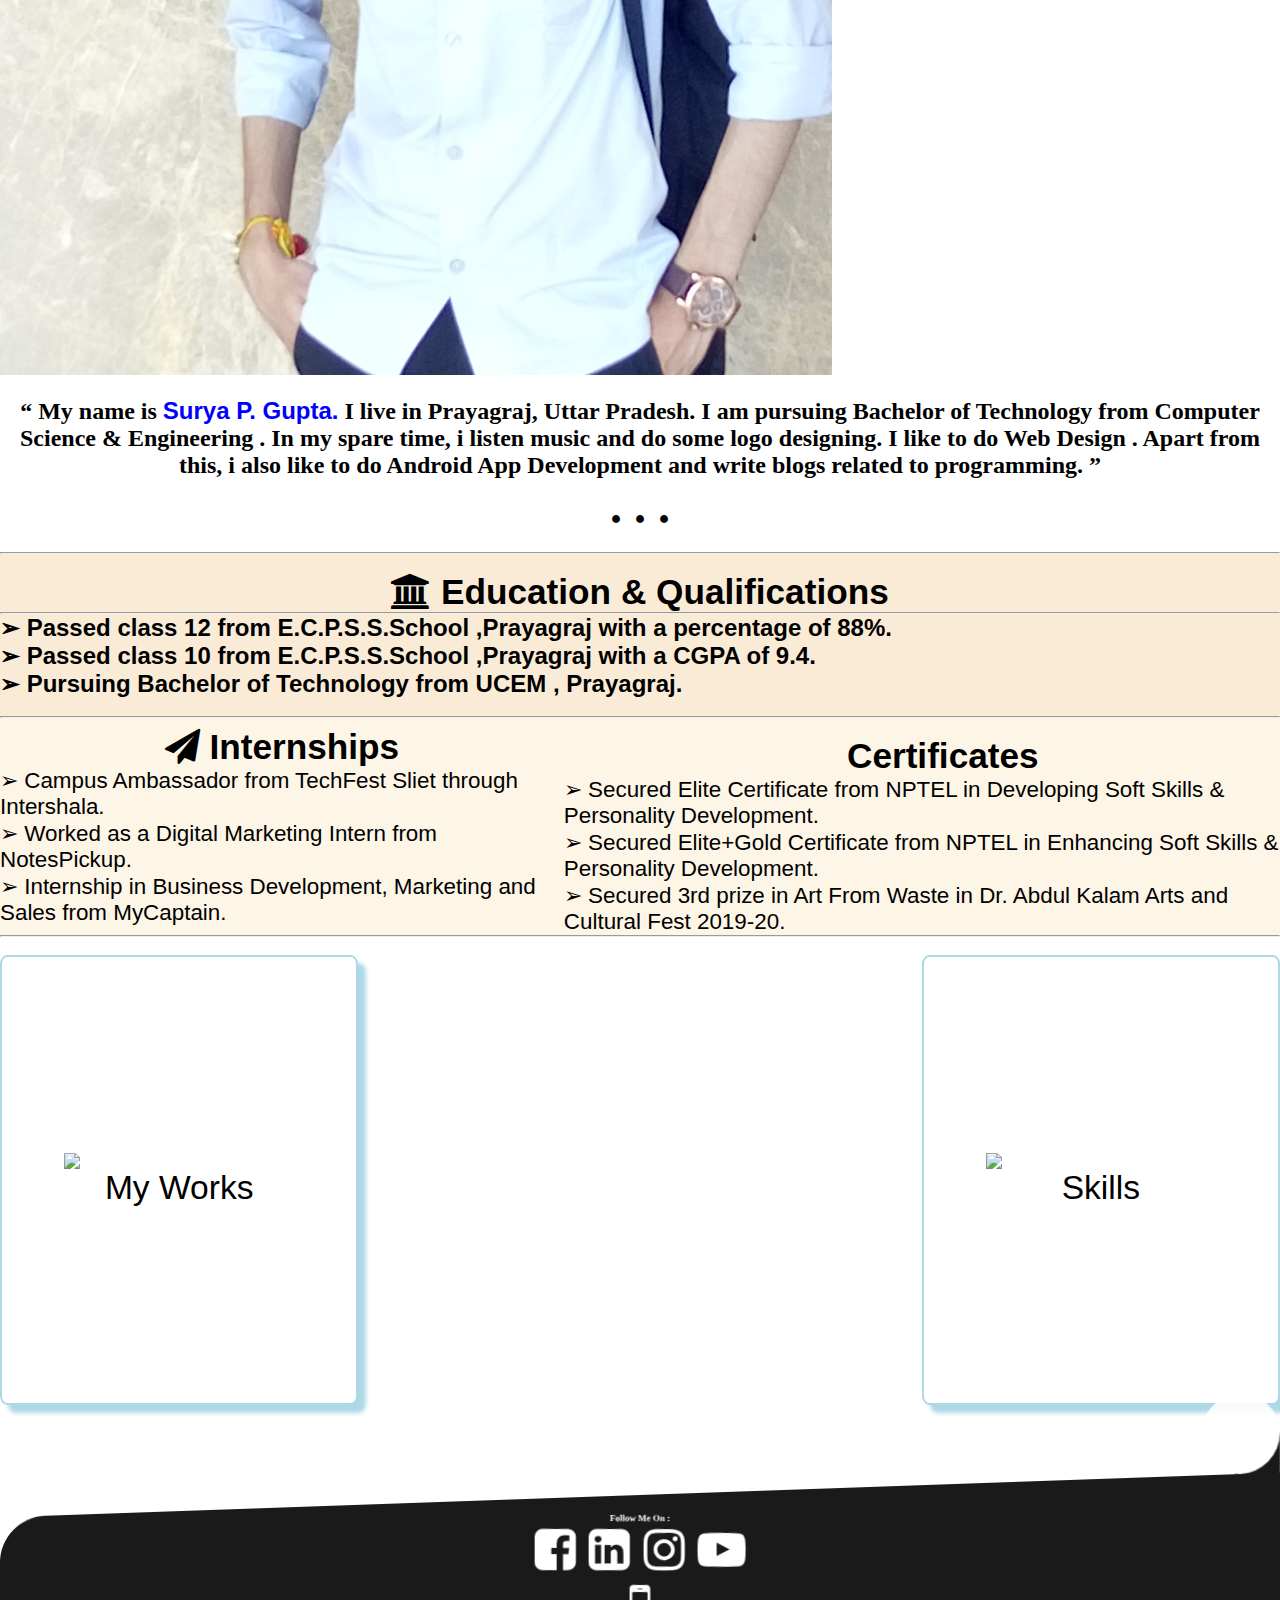
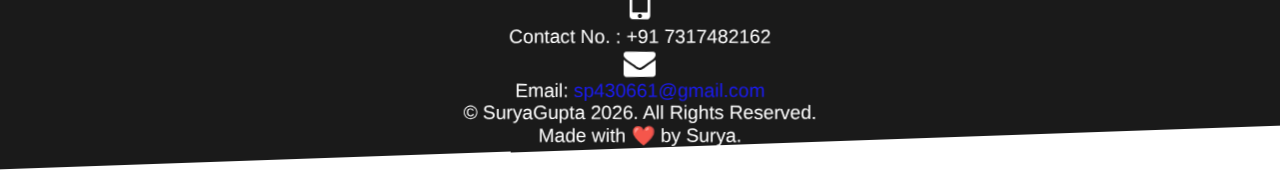
==== commit 934cd996: "Update index.html" ====
--- a/index.html
+++ b/index.html
@@ -401,7 +401,7 @@
                 &#10146;&nbsp;Campus Ambassador from TechFest Sliet through Intershala.
             </p>
             <p class="in">
-                &#10146;&nbsp;Social Media  Marketing internship at Brandiverse through Intershala.
+                &#10146;&nbsp;Worked as a Digital Marketing Intern from NotesPickup.
             </p>
             <p class="in">
                 &#10146;&nbsp;Internship in Business Development, Marketing and Sales from MyCaptain.
